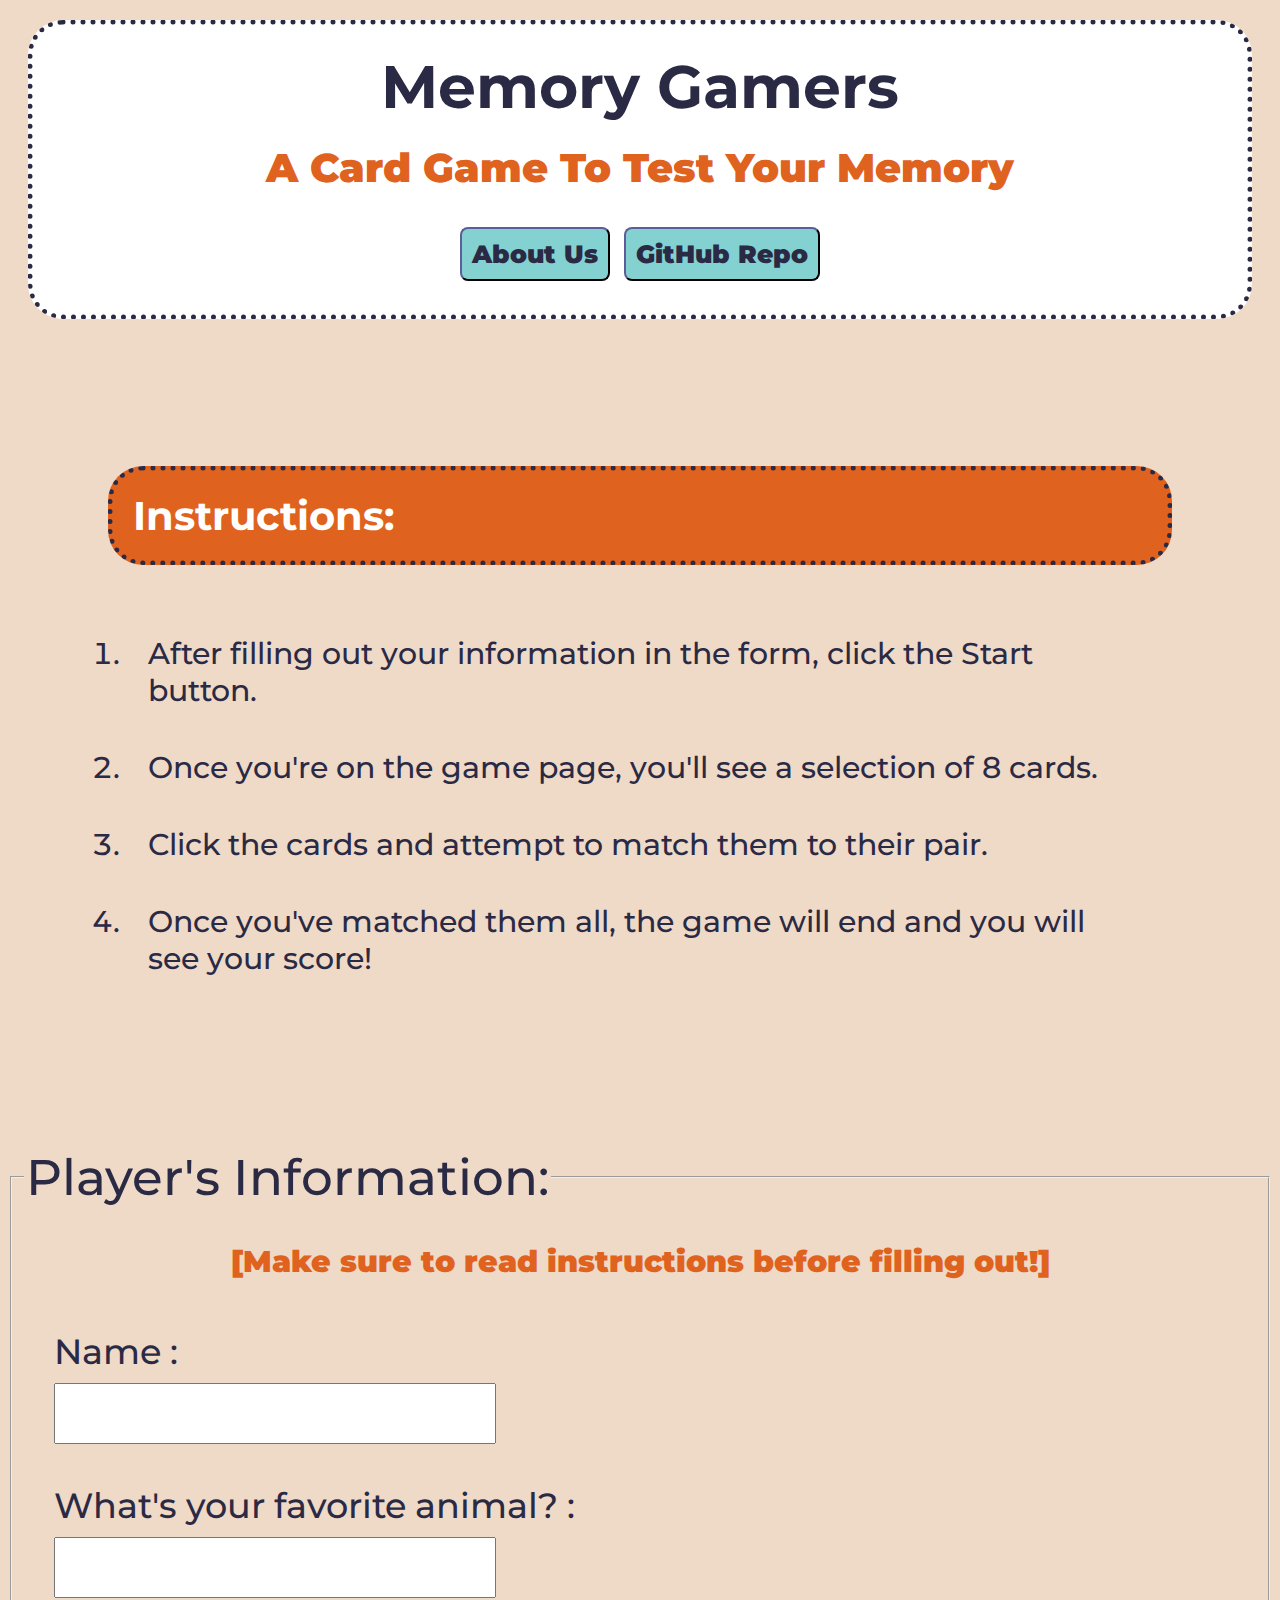
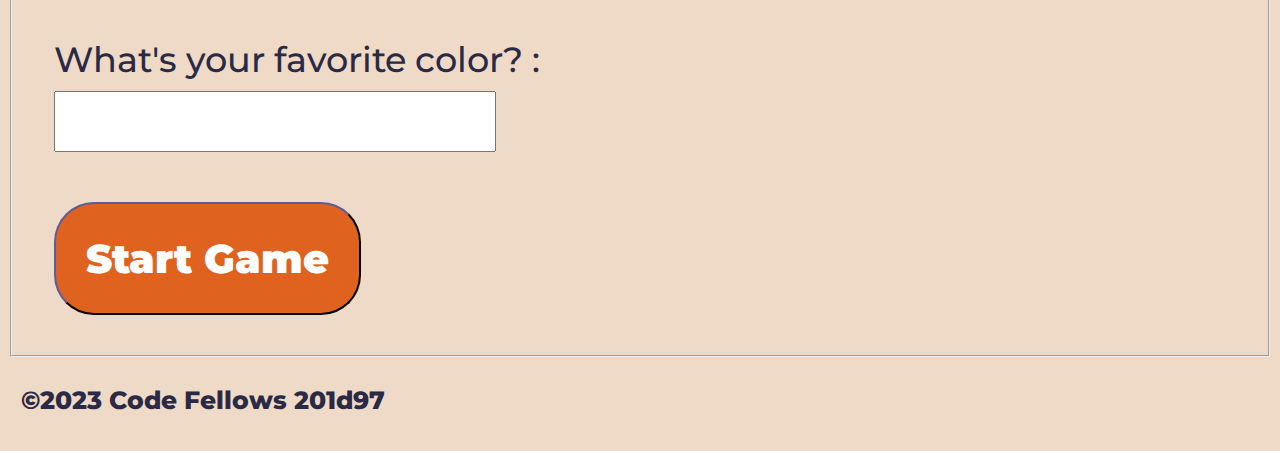
==== index.html @ ad6e52d5 "Merge branch 'staging' into ryancamhomecontentjs" ====
<!DOCTYPE html>
<html lang="en">

<head>
  <meta charset="UTF-8">
  <meta http-equiv="X-UA-Compatible" content="IE=edge">
  <meta name="viewport" content="width=device-width, initial-scale=1.0">
  <title>Homepage</title>
  <link rel="stylesheet" href="css/home.css">
<!-- ... Google Fonts below... -->
  <link rel="preconnect" href="https://fonts.googleapis.com">
  <link rel="preconnect" href="https://fonts.gstatic.com" crossorigin>
  <link href="https://fonts.googleapis.com/css2?family=Montserrat:wght@100&display=swap" rel="stylesheet">

  <link rel="preconnect" href="https://fonts.googleapis.com">
  <link rel="preconnect" href="https://fonts.gstatic.com" crossorigin>
  <link href="https://fonts.googleapis.com/css2?family=Montserrat:wght@500&display=swap" rel="stylesheet">
</head>

<body>

  <header>
    <h1>Memory Gamers</h1>
    <h2>A Card Game To Test Your Memory</h2>
    <nav>
      <a href="about-us.html"><button>About Us</button></a>
      <a href="https://github.com/Memory-Gamers/memory-game"><button>GitHub Repo</button></a>
    </nav>
  </header>

  <main>

    <section class="instructions">
        <div class="instructionsList">
          <h1>Instructions: </h1>
          <ol>
            <li>After filling out your information in the form, click the Start button.</li>
            <li>Once you're on the game page, you'll see a selection of 8 cards.</li>
            <li>Click the cards and attempt to match them to their pair.</li>
            <li>Once you've matched them all, the game will end and you will see your score!</li>
          </ol>
        </div>
      </div>
    </section>


    <form id="user-info">
      <fieldset>
        <legend>Player's Information: </legend>
        <h2>[Make sure to read instructions before filling out!]</h2>

        <label for-"userName">Name : </label>
        <input type="text" id="userName" name="userName">

        <label for-"favAnimal">What's your favorite animal? : </label>
        <input type="text" id="favAnimal" name="favAnimal">

        <label for-"favColor">What's your favorite color? : </label>
        <input type="text" id="favColor" name="favColor">



      <button type="submit">Start Game</button>
      <!-- <a href="LINK TO GAME"><button>Start Game</button></a> -->
    </fieldset>
    </form>


    <!-- <section class="deck col-2"> 
      <div class="card">
        <div class="copy">
          <form id="catalog">
            <fieldset>
              <legend>Catalog</legend>
              <label>
                <span>Item</span>
                <select id="items"></select>
              </label>
              <label>
                <span>Quantity</span>
                <input id="quantity" type="number" />
              </label>
              <input type="submit" value="Add To Cart" />
            </fieldset>
          </form>
        </div>
      </div>
      <div class="card" id="cartContents"></div>
    </section> -->


  </main>
  
  <footer>
    <p>&copy;2023 Code Fellows 201d97</p>
  </footer>

  <!-- <script src='js/content.js'></script> -->
  <script src='js/home.js'></script>
</body>

</html>
---- css/home.css ----
* {
  font-family: 'Montserrat', sans-serif;

}

header {
  background-color: white;
  border-style: dotted;
  border-color: rgb(42, 42, 69);
  border-width: 5px;
  border-radius: 35px;
  margin: 20px;
  padding: 10px;
  text-align: center;
  color: rgb(42, 42, 69);
  font-size: 50px;
  font-weight: bolder;
}

header h2 {
  background-color: white;
  margin: 20px;
  font-size: 40px;
  font-weight: 900;
  color:hsl(21, 76%, 50%);
}

nav {
  margin: 20px;
  padding: 3px;
}

nav button {
  background-color: rgb(131, 209, 209);
  transition: .5s;
  border-radius: 8px;
  border-color: rgb(42, 42, 69);
  color: rgb(42, 42, 69);
  padding: 10px;
  font-size: 25px;
  font-weight: 1000;
}

nav button:hover {
  background-color: hsl(21, 76%, 50%);
  color: white;
}

header h1 {
  text-align: center;
  font-weight: 700;
  font-size: 60px;
  margin: 15px;
}

.instructionsList h1 {
  padding: 20px;
  font-size: 40px;
  rgb(42, 42, 69);
  background-color: hsl(21, 76%, 50%);
  border-style: dotted;
  border-color: rgb(42, 42, 69);
  border-width: 5px;
  border-radius: 35px;
  color: white;
  }

.instructionsList ol {
  font-size: 30px; 
  rgb(42, 42, 69);
  padding: 20px;
  color:rgb(42, 42, 69)
}

.instructionsList li {
  padding: 20px;
}

.instructions {
  float: left;
  margin: 50px;
  padding: 50px;
}

legend {
 font-size: 50px;
 color: rgb(42, 42, 69);
}

form h2 {
  text-align: center;
  font-weight: 900;
  font-size: 30px;
  background-color: rgb(239, 217, 199);
  padding: 0px;
  margin: 30px;
  color: hsl(21, 76%, 50%);
  margin-bottom: 50px;
}

label {
  font-size: 35px;
  color: rgb(42, 42, 69);
  display: flex;
  margin: 10px;
  margin-left: 30px;
}

#userName {
  font-size: 30px;
  color: hsl(21, 76%, 50%);
  padding: 10px;
  margin-bottom: 30px;
  margin-left: 30px;
}

#favAnimal {
  font-size: 30px;
  color: hsl(21, 76%, 50%);
  padding: 10px;
  margin-bottom: 30px;
  margin-left: 30px;
  }

#favColor {
  font-size: 30px;
  color: hsl(21, 76%, 50%);
  padding: 10px;
  margin-bottom: 50px;
  margin-left: 30px;
}

form button {
  background-color: hsl(21, 76%, 50%);
  transition: .5s;
  border-radius: 40px;
  border-color: rgb(42, 42, 69);
  color: white;
  padding: 30px;
  font-size: 40px;
  text-align: center;
  display: inline-block;
  font-weight: 1000;
  margin-left: 30px;
  margin-bottom: 30px;
  display: flex;
}

form button:hover {
  background-color: rgb(131, 209, 209);
  color: rgb(42, 42, 69);
}



h6 {
  text-align: center;
  font-weight: 800;
  font-size: 40px;
  /* background-color: rgb(42, 42, 69); */
  color: rgb(42, 42, 69);
  /* color: white; */
  margin: 10px;
  padding: 10px;
}


body {
  font-family: 'Montserrat', sans-serif;
  font-weight: 500;
  background-color: rgb(239, 217, 199);
}


footer {
  background-color: dark rgb(42, 42, 69);
  padding: 3px;
  margin-left: 10px;
  font-size: 25px;
  font-weight: 800;
  text-align: left;
  color: rgb(42, 42, 69);
}
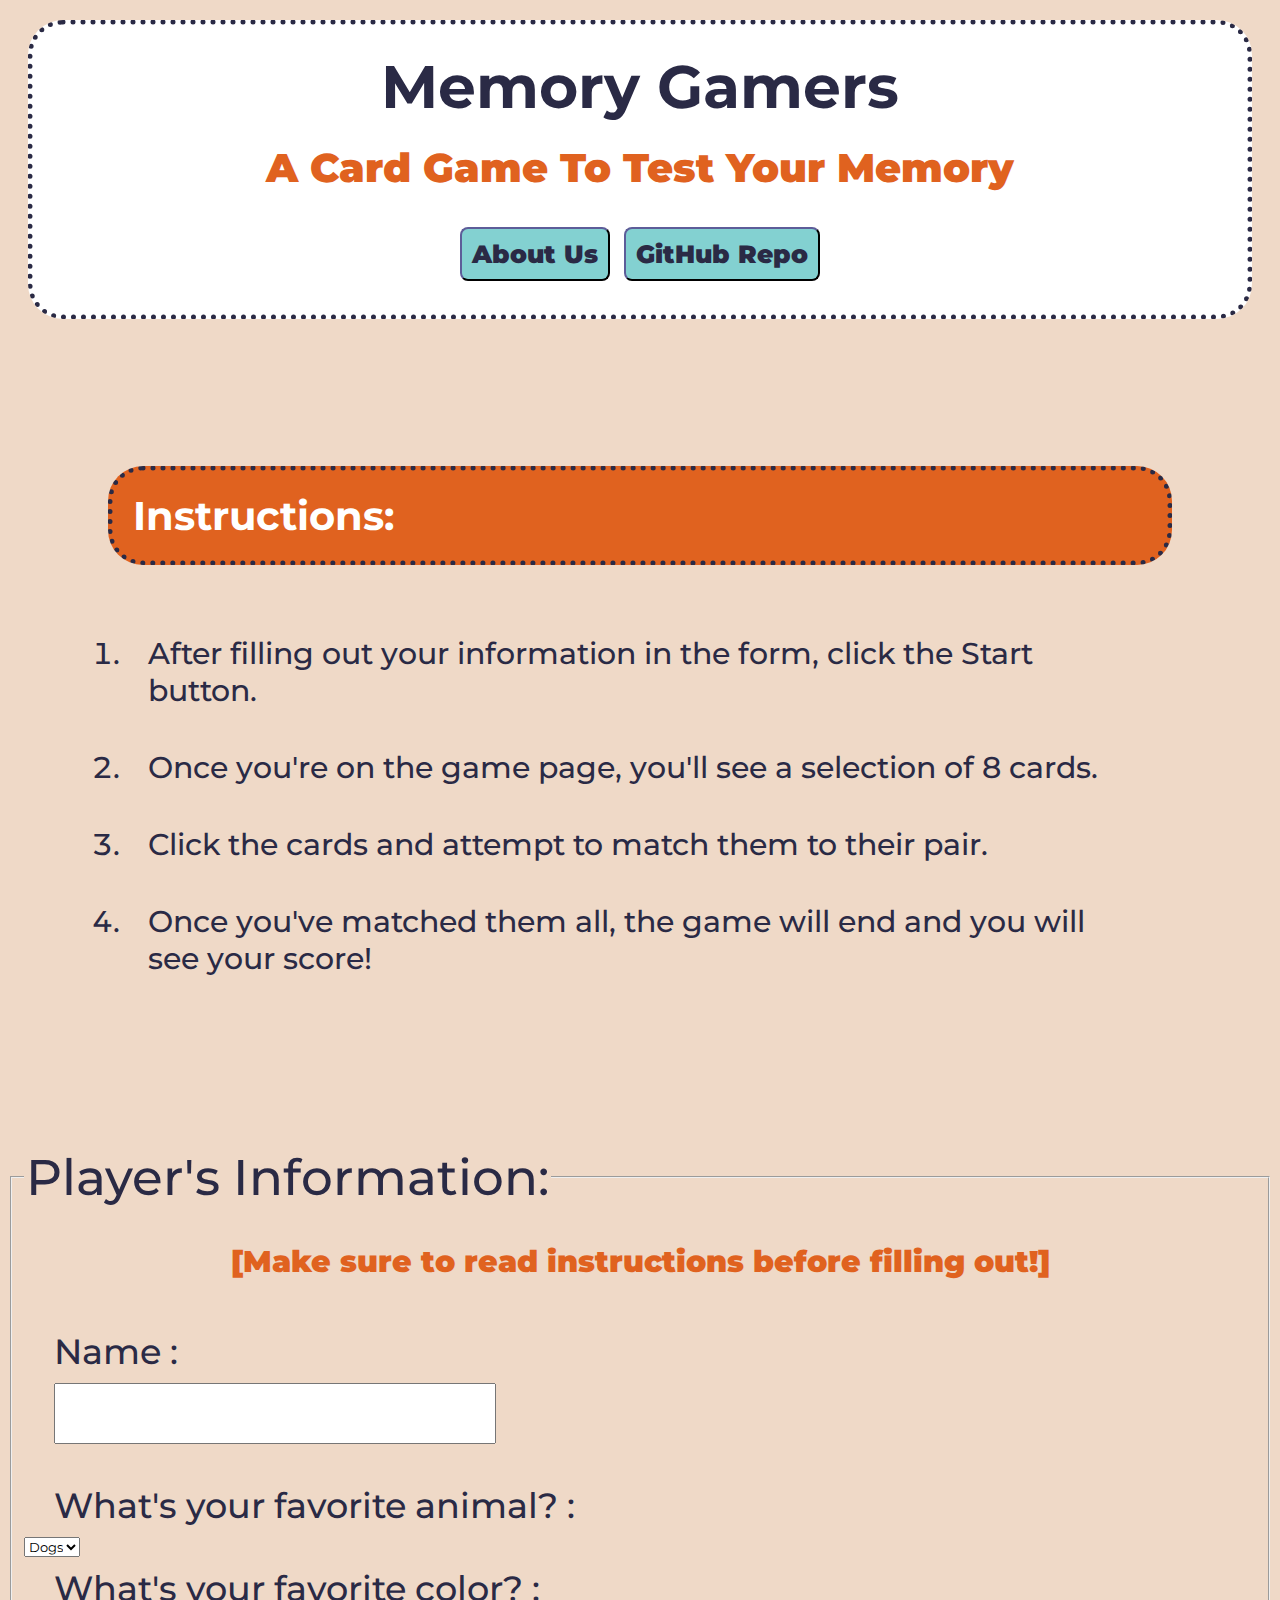
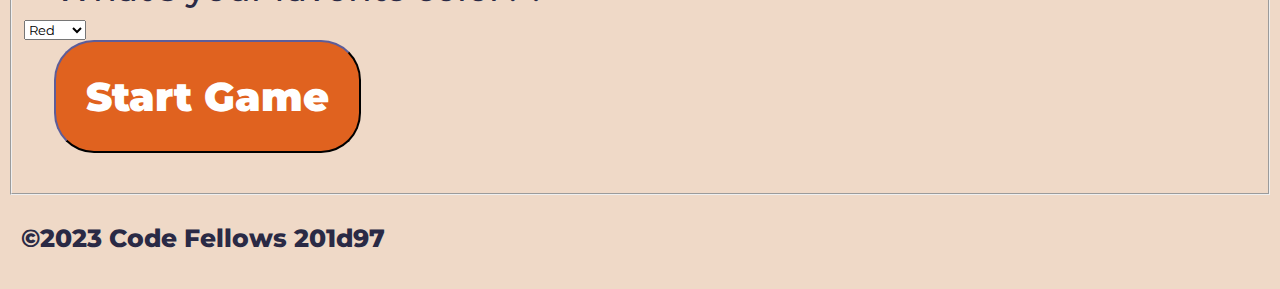
==== commit 4ef9dc8d: "completed JS form sync with HTML" ====
--- a/index.html
+++ b/index.html
@@ -50,13 +50,22 @@
         <h2>[Make sure to read instructions before filling out!]</h2>
 
         <label for-"userName">Name : </label>
-        <input type="text" id="userName" name="userName">
+        <input type="text" id="userName" name="name">
 
         <label for-"favAnimal">What's your favorite animal? : </label>
-        <input type="text" id="favAnimal" name="favAnimal">
+        <select id="fav-animal" name="animal">
+          <option value="dogs">Dogs</option>
+          <option value="cats">Cats</option>
+          <option value="birds">Birds</option>
+        </select>
 
         <label for-"favColor">What's your favorite color? : </label>
-        <input type="text" id="favColor" name="favColor">
+        <select id="fav-color" name="color">
+          <option value="red">Red</option>
+          <option value="blue">Blue</option>
+          <option value="green">Green</option>
+        </select>
+
 
 
 
